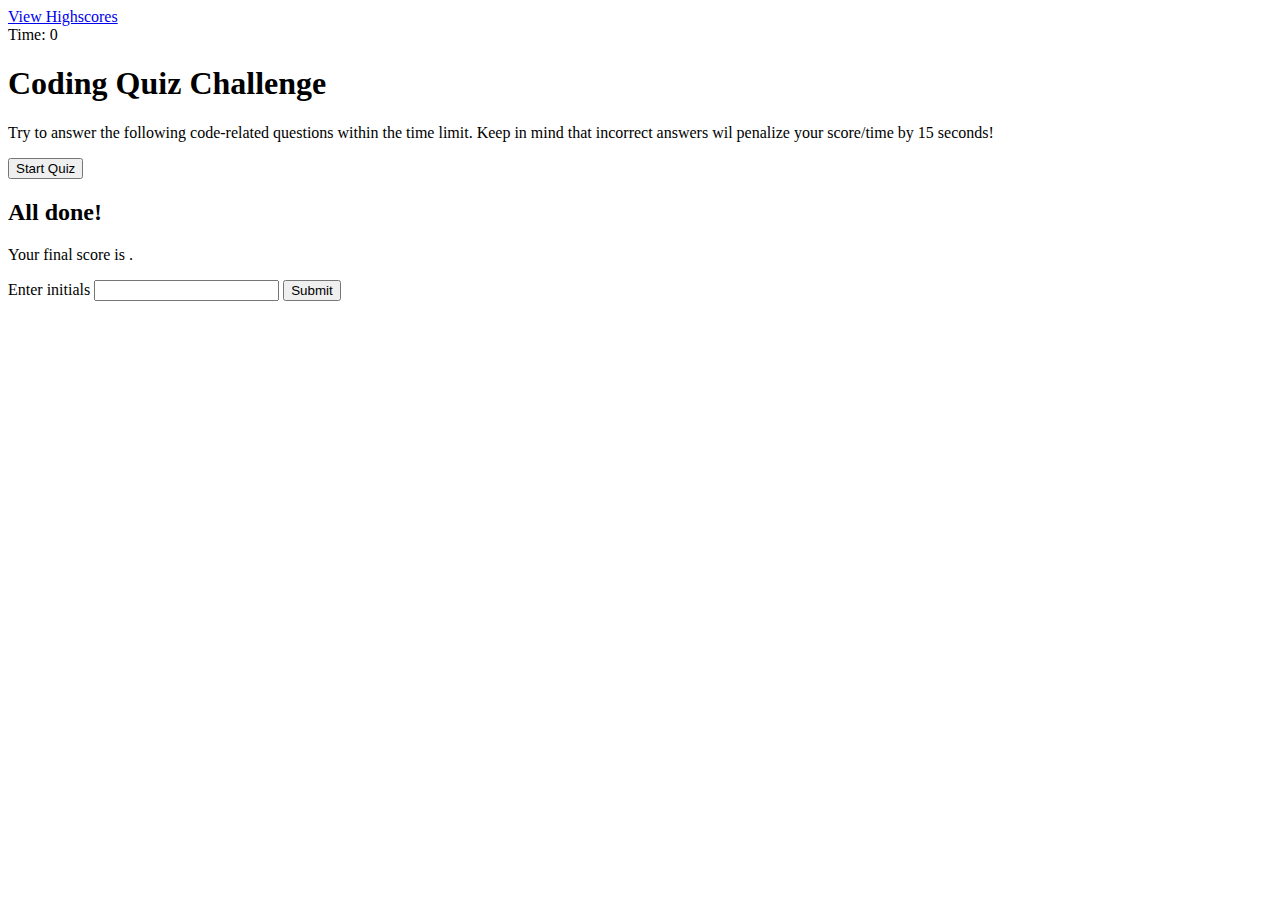
==== index.html @ 002a9b92 "initial commit" ====
<!DOCTYPE html>
<html lang="en">
<head>
    <meta charset="UTF-8">
    <meta http-equiv="X-UA-Compatible" content="IE=edge">
    <meta name="viewport" content="width=device-width, initial-scale=1.0">
    <link rel="stylesheet" href="./style.css"/>
    <title>Coding Quiz</title>
</head>
<body>
    <div class="scores"><a href="highscores.html">View Highscores</a></div>

    <div class="timer">Time: <span id="time">0</span></div>

    <div class="wrapper">
        <div id="start-screen" class="start">
            <h1>Coding Quiz Challenge</h1>
            <p>
                Try to answer the following code-related questions within the time limit. Keep in mind that incorrect answers wil penalize your score/time by 15 seconds!
            </p>
            <button id="start">Start Quiz</button>
        </div>

        <div id="questions" class="hide">
            <h2 id="question-title"></h2>
            <div id="choices" class="choices"></div>
        </div>

        <div id="end-screen" class="hide">
            <h2>All done!</h2>
            <p>Your final score is <span id="final-score"></span>.</p>
            <p>
                Enter initials <input type="text" id="initals" max="3"/>
                <button id="submit">Submit</button>
            </p>
        </div>

        <div id="feedback" class="feedback-hide"></div>
    </div>

    <script src="./script.js"></script>
</body>
</html>
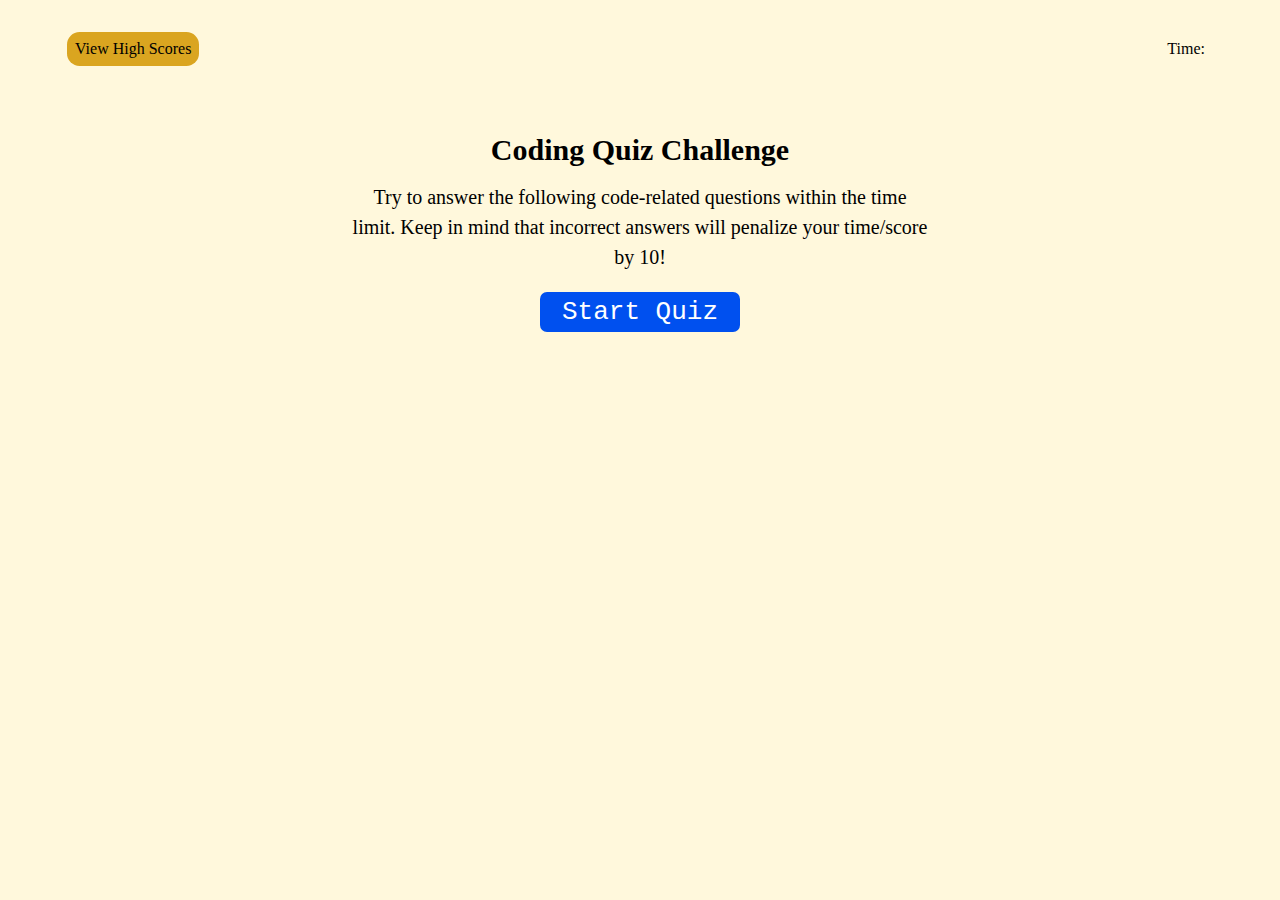
==== commit f9cfdea0: "added css and java" ====
--- a/index.html
+++ b/index.html
@@ -4,39 +4,16 @@
     <meta charset="UTF-8">
     <meta http-equiv="X-UA-Compatible" content="IE=edge">
     <meta name="viewport" content="width=device-width, initial-scale=1.0">
-    <link rel="stylesheet" href="./style.css"/>
+    <link rel="stylesheet" href="./style.css">
     <title>Coding Quiz</title>
 </head>
 <body>
-    <div class="scores"><a href="highscores.html">View Highscores</a></div>
-
-    <div class="timer">Time: <span id="time">0</span></div>
-
-    <div class="wrapper">
-        <div id="start-screen" class="start">
-            <h1>Coding Quiz Challenge</h1>
-            <p>
-                Try to answer the following code-related questions within the time limit. Keep in mind that incorrect answers wil penalize your score/time by 15 seconds!
-            </p>
-            <button id="start">Start Quiz</button>
-        </div>
-
-        <div id="questions" class="hide">
-            <h2 id="question-title"></h2>
-            <div id="choices" class="choices"></div>
-        </div>
-
-        <div id="end-screen" class="hide">
-            <h2>All done!</h2>
-            <p>Your final score is <span id="final-score"></span>.</p>
-            <p>
-                Enter initials <input type="text" id="initals" max="3"/>
-                <button id="submit">Submit</button>
-            </p>
-        </div>
-
-        <div id="feedback" class="feedback-hide"></div>
-    </div>
+    <section class="header"></section>
+    <section class="opening">
+        <div class="container"></div>
+    </section>
+    <section class="divider"></section>
+    <section class="result"></section>
 
     <script src="./script.js"></script>
 </body>
--- a/style.css
+++ b/style.css
@@ -0,0 +1,96 @@
+* {
+    margin: 0;
+    padding: 0;
+    box-sizing: border-box;
+}
+body {
+    background-color:cornsilk;
+}
+.header {
+    display: flex;
+    justify-content: space-between;
+    margin: 20px 50px;
+    padding: 20px 25px;
+}
+
+.view-score {
+    cursor: pointer;
+    background-color: goldenrod;
+    border-radius: 5px;
+    box-shadow: 0 0 0 8px goldenrod;
+}
+
+.opening {
+    margin: 20px;
+    padding: 20px;
+    display: flex;
+    flex-direction: column;
+    align-items: center;
+}
+
+.container {
+    width: 600px;
+    height: 330px;
+    text-align: center;
+}
+
+.title {
+    margin: 15px;
+    font-size: 30px;
+
+}
+
+.text {
+    margin: 10px;
+    font-size: 20px;
+    line-height: 1.5;
+}
+
+.btn {
+    font-size: 26px;
+    font-family: 'Courier New', Courier, monospace;
+    border-radius: 7px;
+    color: #fff;
+    background-color: rgb(0, 80, 239);
+    border: none;
+    padding: 5px;
+    margin: 10px;
+    cursor: pointer;   
+}
+
+.btn:hover {
+    background-color: rgb(212, 16, 252);
+}
+
+.btn-start {
+    width: 200px;
+}
+
+.btn-answer {
+    width: 350px;
+    text-align: left;
+}
+
+.divider {
+    visibility: hidden;
+    border: 2px solid rgba(128, 128, 128, 0.5);
+    width: 800px;
+    margin: 0 auto;
+}
+
+.result {
+    display: flex;
+    justify-content: center;
+    padding: 20px;
+}
+
+.check-result {
+    font-size: 28px;
+    font-style: italic;
+    color: rgba(128, 128, 128, 1);
+    letter-spacing: 1px;
+}
+
+.list {
+    list-style-type: decimal;
+}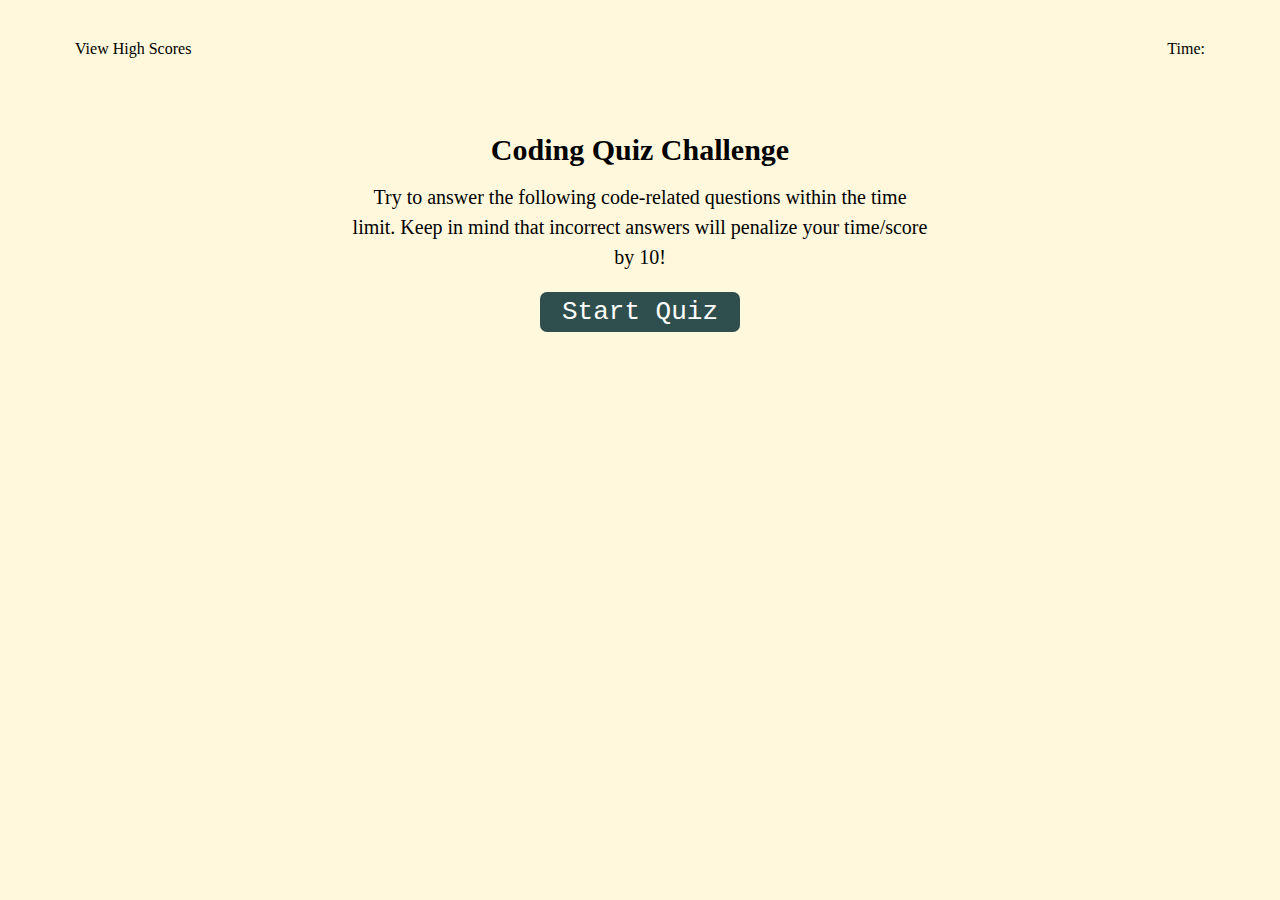
==== commit 50086b38: "restructured file organization, added README" ====
--- a/index.html
+++ b/index.html
@@ -4,7 +4,7 @@
     <meta charset="UTF-8">
     <meta http-equiv="X-UA-Compatible" content="IE=edge">
     <meta name="viewport" content="width=device-width, initial-scale=1.0">
-    <link rel="stylesheet" href="./style.css">
+    <link rel="stylesheet" href="./assets/css/style.css">
     <title>Coding Quiz</title>
 </head>
 <body>
@@ -15,6 +15,6 @@
     <section class="divider"></section>
     <section class="result"></section>
 
-    <script src="./script.js"></script>
+    <script src="./assets/js/script.js"></script>
 </body>
 </html>--- a/assets/css/style.css
+++ b/assets/css/style.css
@@ -0,0 +1,96 @@
+* {
+    margin: 0;
+    padding: 0;
+    box-sizing: border-box;
+}
+body {
+    background-color:cornsilk;
+}
+.header {
+    display: flex;
+    justify-content: space-between;
+    margin: 20px 50px;
+    padding: 20px 25px;
+}
+
+.view-score {
+    cursor: pointer;
+    background-color: cornsilk;
+    border-radius: 5px;
+    box-shadow: 0 0 0 8px cornsilk;
+}
+
+.opening {
+    margin: 20px;
+    padding: 20px;
+    display: flex;
+    flex-direction: column;
+    align-items: center;
+}
+
+.container {
+    width: 600px;
+    height: 330px;
+    text-align: center;
+}
+
+.title {
+    margin: 15px;
+    font-size: 30px;
+
+}
+
+.text {
+    margin: 10px;
+    font-size: 20px;
+    line-height: 1.5;
+}
+
+.btn {
+    font-size: 26px;
+    font-family: 'Courier New', Courier, monospace;
+    border-radius: 7px;
+    color: #fff;
+    background-color:darkslategray;
+    border: none;
+    padding: 5px;
+    margin: 10px;
+    cursor: pointer;   
+}
+
+.btn:hover {
+    background-color: rgb(212, 16, 252);
+}
+
+.btn-start {
+    width: 200px;
+}
+
+.btn-answer {
+    width: 350px;
+    text-align: left;
+}
+
+.divider {
+    visibility: hidden;
+    border: 2px solid rgba(128, 128, 128, 0.5);
+    width: 800px;
+    margin: 0 auto;
+}
+
+.result {
+    display: flex;
+    justify-content: center;
+    padding: 20px;
+}
+
+.check-result {
+    font-size: 28px;
+    font-style: italic;
+    color: rgba(128, 128, 128, 1);
+    letter-spacing: 1px;
+}
+
+.list {
+    list-style-type: decimal;
+}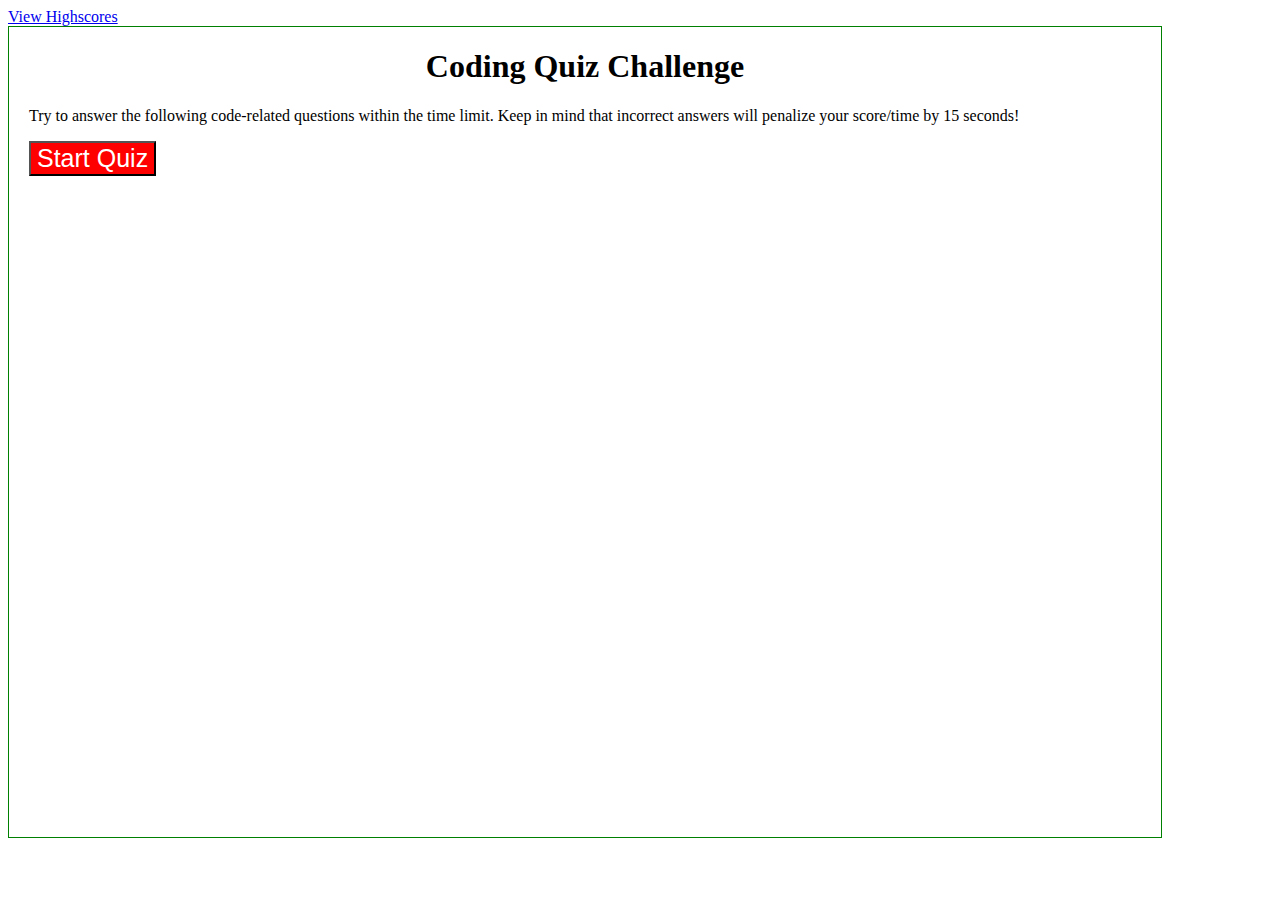
==== commit 46bdb92d: "revamp" ====
--- a/index.html
+++ b/index.html
@@ -1,20 +1,32 @@
 <!DOCTYPE html>
 <html lang="en">
+
 <head>
     <meta charset="UTF-8">
-    <meta http-equiv="X-UA-Compatible" content="IE=edge">
     <meta name="viewport" content="width=device-width, initial-scale=1.0">
-    <link rel="stylesheet" href="./assets/css/style.css">
+    <meta http-equiv="X-UA-Compatible" content="ie=edge">
+    <link rel="stylesheet" type="text/css" href="assets/css/style.css">
     <title>Coding Quiz</title>
 </head>
+
 <body>
-    <section class="header"></section>
-    <section class="opening">
-        <div class="container"></div>
-    </section>
-    <section class="divider"></section>
-    <section class="result"></section>
+    <a href="highscores.html">View Highscores</a>
+    <div id="wrap">
+        <div id="time"></div>
+        <div id="questionsDiv">
+            <h1>Coding Quiz Challenge</h1>
+            <p>Try to answer the following code-related questions within the time limit. Keep in mind that incorrect
+                answers will penalize your score/time by 15 seconds!</p>
+            <ul id="choicesUl"></ul>
+            <button id="startTime">Start Quiz</button>
+        </div>
 
-    <script src="./assets/js/script.js"></script>
+    </div>
+
+
+    <script src="assets/js/script.js"></script>
+
+
 </body>
+
 </html>--- a/assets/css/style.css
+++ b/assets/css/style.css
@@ -1,96 +1,94 @@
-* {
-    margin: 0;
-    padding: 0;
-    box-sizing: border-box;
+#wrap {
+  position: absolute;
+  width: 90%;
+  height: 90%;
+  border: 1px solid green;
 }
-body {
-    background-color:cornsilk;
+#startTime,
+#Submit,
+#goBack,
+#clear {
+  background-color: red;
+  font-size: 25px;
+  color: white;
 }
-.header {
-    display: flex;
-    justify-content: space-between;
-    margin: 20px 50px;
-    padding: 20px 25px;
+#startTime {
+  margin-right: 500px;
+}
+#goBack {
+  position: relative;
+  top: 30%;
+  left: 55%;
+  width: auto;
+  margin: 30px
+}
+#clear {
+  position: relative;
+  top: 30%;
+  right: 5%;
+  text-align: center;
+}
+#questionsDiv,
+#createDiv {
+  margin: 20px;
+}
+#time {
+  float: right;
+}
+textarea {
+  width: 89%;
+  margin: 18px;
+}
+label {
+  margin-right: 9px;
+}
+input {
+  margin-bottom: 24px;
+  width: 49%;
+  border: 1px solid lightgray;
+}
+h1 {
+  text-align: center;
+}
+li {
+  background-color: green;
+  margin-top: 10px;
+  padding: 5px 15px;
+  width: 80%;
+  font-size: 18px;
+  color: white;
 }
 
-.view-score {
-    cursor: pointer;
-    background-color: cornsilk;
-    border-radius: 5px;
-    box-shadow: 0 0 0 8px cornsilk;
+@media screen and (max-width: 786px) {
+  body {
+    max-width: 786px;
+  }
+  #wrap {
+    left: 21%;
+    position: absolute;
+  }
+  a {
+    margin-left: 22%;
+  }
+  #goBack {
+    left: 50%;
+    position: relative;
+  }
+  #clear {
+    right: 10%;
+    position: relative;
+  }
 }
 
-.opening {
-    margin: 20px;
-    padding: 20px;
-    display: flex;
-    flex-direction: column;
-    align-items: center;
-}
-
-.container {
-    width: 600px;
-    height: 330px;
-    text-align: center;
-}
-
-.title {
-    margin: 15px;
-    font-size: 30px;
-
-}
-
-.text {
-    margin: 10px;
-    font-size: 20px;
-    line-height: 1.5;
-}
-
-.btn {
-    font-size: 26px;
-    font-family: 'Courier New', Courier, monospace;
-    border-radius: 7px;
-    color: #fff;
-    background-color:darkslategray;
-    border: none;
-    padding: 5px;
-    margin: 10px;
-    cursor: pointer;   
-}
-
-.btn:hover {
-    background-color: rgb(212, 16, 252);
-}
-
-.btn-start {
-    width: 200px;
-}
-
-.btn-answer {
-    width: 350px;
-    text-align: left;
-}
-
-.divider {
-    visibility: hidden;
-    border: 2px solid rgba(128, 128, 128, 0.5);
-    width: 800px;
-    margin: 0 auto;
-}
-
-.result {
-    display: flex;
-    justify-content: center;
-    padding: 20px;
-}
-
-.check-result {
-    font-size: 28px;
-    font-style: italic;
-    color: rgba(128, 128, 128, 1);
-    letter-spacing: 1px;
-}
-
-.list {
-    list-style-type: decimal;
+@media screen and (max-width: 640px) {
+  body {
+    min-width: 640px;
+  }
+  #wrap {
+    left: 10%;
+    position: absolute;
+  }
+  a {
+    margin-left: 10%;
+  }
 }